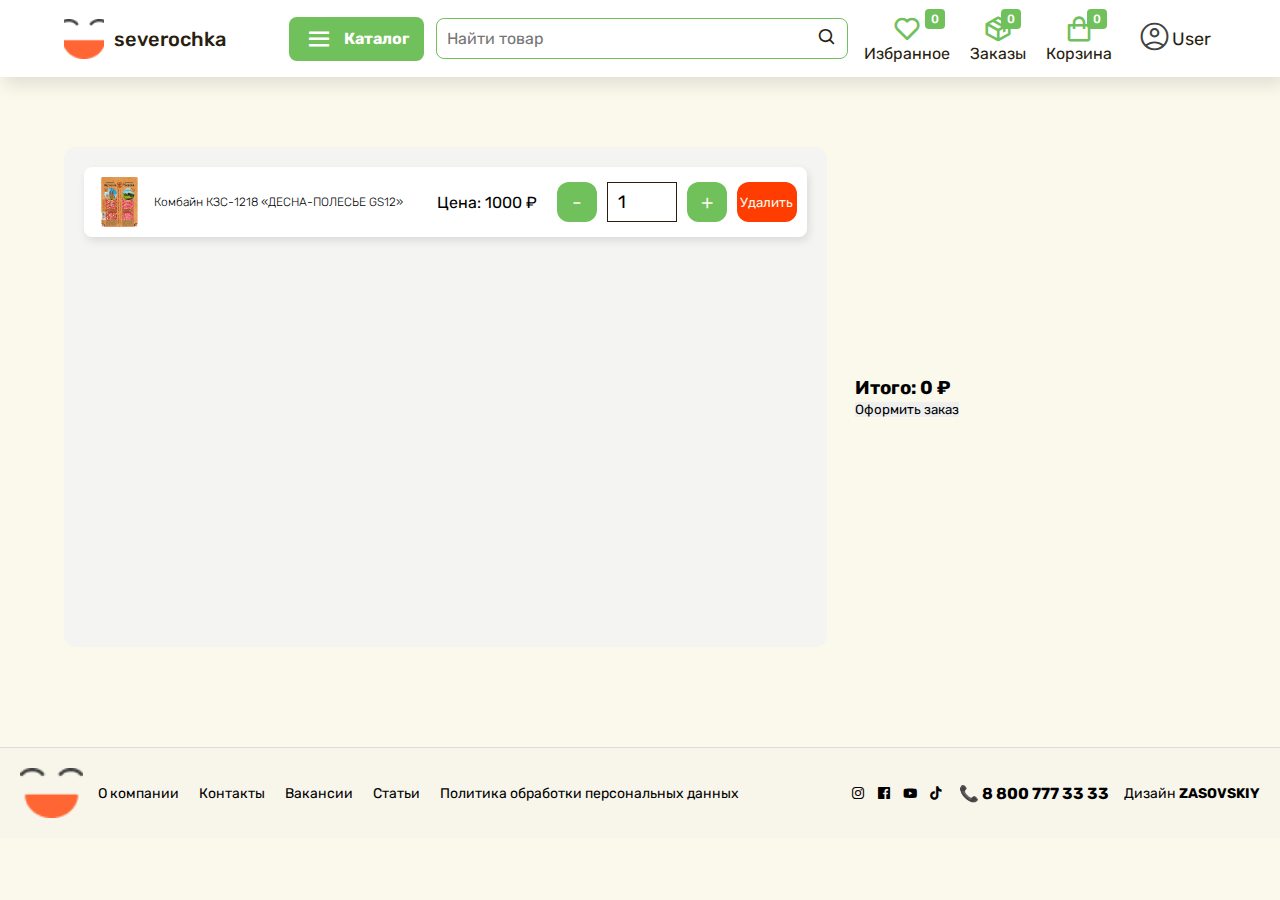
==== cart.html @ 6191b41f "started Make a purchase" ====
<!-- (Savat sahifasi) -->

<!DOCTYPE html>
<html lang="en">

<head>
    <meta charset="UTF-8">
    <meta name="viewport" content="width=device-width, initial-scale=1.0">
    <title>Document</title>
    <script src="src/js/cart.js" defer></script>

    <link rel="stylesheet" href="./src/styles/category.css">

    <link rel="stylesheet" href="./src/styles/responsive.css">

    <link rel="stylesheet" href="./src/styles/main.css">

    <link rel="stylesheet" href="./src/styles/footer.css">

    <link rel="stylesheet" href="./src/styles/cart.css">


    <!-- box icon link -->
    <link href='https://unpkg.com/boxicons@2.1.4/css/boxicons.min.css' rel='stylesheet'>

    <!-- google icon link -->
    <link href="https://fonts.googleapis.com/css2?family=Material+Symbols+Outlined" rel="stylesheet" />

    <!-- data aos -->
    <script src="https://unpkg.com/aos@2.3.1/dist/aos.js"></script>

</head>

<body>


    <header>
        <div class="head-max-container">
            <div class="logo">
                <a href="index.html">
                    <img src="./public/img/logo pnj/Group.png" alt="">
                    <h1>
                        severochka
                    </h1>
                </a>
            </div>
            <div class="head-btn">
                <a href="Catalog.html">
                    <button class="head-btn__catalog">
                        <i class='bx bx-menu'></i>
                        <h1>Каталог</h1>
                    </button>
                </a>
                <div class="search">
                    <input type="search" placeholder="Найти товар" id="search" name="search">
                    <button id="search-btn" type="submit"><i class='bx bx-search'></i></button>
                </div>
            </div>
            <div class="account-user">
                <div class="sort-content">
                    <a href="#">
                        <i class='bx bx-heart'></i>
                        <p>Избранное</p>
                        <span id="sort-count" class="sort-count cart-html-for-js">0</span>
                    </a>
                </div>
                <div class="product-content">
                    <a href="">
                        <i class='bx bx-package'></i>
                        <p>Заказы</p>
                        <span class="product-count">0</span>
                    </a>
                </div>
                <div class="basket-content">
                    <a href="">
                        <i class="bx bx-shopping-bag"></i>
                        <p>Корзина</p>
                        <span class="basket-count" id="basket-count">0</span>
                    </a>
                </div>
                <a class="user-profile" href="">
                    <div class="user-img" id="User-img">
                        <img src="" alt="">
                        <span class="material-symbols-outlined">
                            account_circle
                        </span>
                    </div>
                    <div class="user-name">
                        <h1 id="User-name">User</h1>
                    </div>
                </a>
            </div>
        </div>
    </header>


    <main>
        <section class="cart-section">
            <div class="cart-container">
                <div class="cart-items">
                    <!-- Example of a cart item -->
                    <div class="cart-item">
                        <img src="public/img/product.img/image (2).png" alt="Product Image">
                        <div class="cart-item-details">
                            <h3>Комбайн КЗС-1218 «ДЕСНА-ПОЛЕСЬЕ GS12»</h3>
                            <div class="cart-item-detalis-controller">
                                <p>Цена: <span class="item-price">1000 ₽</span></p>
                                <div class="quantity-control">
                            </div>
                                <button class="decrease-quantity">-</button>
                                <input type="number" value="1" min="1" class="item-quantity">
                                <button class="increase-quantity">+</button>
                            </div>
                        </div>
                        <button class="remove-item">Удалить</button>

                    </div>

                    <!-- Add more cart items dynamically -->
                </div>
                <div class="summuray-dash">
                    <div class="cart-summary">
                        <h3>Итого: <span id="total-price">0 ₽</span></h3>
                        <button class="checkout-btn">Оформить заказ</button>
                    </div>
                </div>
            </div>
        </section>
    </main>

    <footer class="footer">
        <div class="footer-left">
            <img src="public/img/logo pnj/Group.png" alt="Северяночка">
            <div class="footer-links">
                <a href="#">О компании</a>
                <a href="#">Контакты</a>
                <a href="#">Вакансии</a>
                <a href="#">Статьи</a>
                <a href="#">Политика обработки персональных данных</a>
            </div>
        </div>
        <div class="footer-right">
            <div class="social-icons">
                <i class='bx bxl-instagram'></i>
                <i class='bx bxl-facebook-square'></i>
                <i class='bx bxl-youtube'></i>
                <i class='bx bxl-tiktok'></i>
            </div>
            <div class="footer-contact">📞 8 800 777 33 33</div>
            <div class="footer-design">Дизайн <strong>ZASOVSKIY</strong></div>
        </div>
    </footer>




    <!-- data aos script -->
    <script>
        AOS.init();
    </script>

</body>

</html>
---- src/styles/category.css ----
/*
 (Standart CSS reset uchun)
 */

/* 1. google fonst */
@import url('https://fonts.googleapis.com/css2?family=Montserrat+Alternates:ital,wght@0,100;0,200;0,300;0,400;0,500;0,600;0,700;0,800;0,900;1,100;1,200;1,300;1,400;1,500;1,600;1,700;1,800;1,900&family=Montserrat:ital,wght@0,100..900;1,100..900&family=Roboto:ital,wght@0,100..900;1,100..900&family=Rubik:ital,wght@0,300..900;1,300..900&display=swap');


/* 2. root */




.item {
    position: relative;
    overflow: hidden;
    height: 150px;
    cursor: pointer;
    transition: 0.3s;
}

.grid {
    width: 90%;
    margin: 0px auto;
    display: grid;
    grid-template-columns: repeat(3, 1fr);
    grid-row-gap: 0px;
    max-width: 1200px;
    gap: 10px;
}

.item{
    border-radius: var(--border-radius-7);
}

.item1 {
    grid-column: span 2 / span 2;
}

.item2 {
    grid-column: span 2 / span 2;
    grid-column-start: 2;
    grid-row-start: 2;
}

.item3 {
    grid-column: span 2 / span 2;
    grid-column-start: 1;
    grid-row-start: 3;
}

.item4 {
    grid-column: span 2 / span 2;
    grid-column-start: 2;
    grid-row-start: 4;
}

.item5 {
    grid-column: span 2 / span 2;
    grid-column-start: 1;
    grid-row-start: 5;
}

.item6 {
    grid-column-start: 3;
    grid-row-start: 1;
}

.item7 {
    grid-column-start: 1;
    grid-row-start: 2;
}

.item8 {
    grid-column-start: 3;
    grid-row-start: 3;
}

.item9 {
    grid-column-start: 1;
    grid-row-start: 4;
}

.item10 {
    grid-column-start: 3;
    grid-row-start: 5;
}


.item img {
    width: 100%;
    display: block;
}

.label {
    position: absolute;
    bottom: 0;
    left: 0;
    width: 100%;
    color: white;
    text-align: center;
    padding: 10px;
    font-size: 16px;
    font-weight: bold;
    background: linear-gradient(0deg, var(--success) 0%, rgba(255, 255, 255, 0.212) 100%);
    transition: 0.3s ease;
}

.item:hover {
    transform: scale(1.02);
    box-shadow: var(--box-shadow-2);
}


.open-hide{
    width: 90%;
    margin: auto;
    max-width: 1200px;
    height: 100px;
    display: flex;
    align-items: center;
    justify-content: start;
}

.open-hide-btn{
    width: 100px;
    height: 40px;
    background-color: var(--secondary);
    border-radius: var(--border-radius-7);
    color: var(--background);
    border: 2px solid var(--secondary);
    transition: 0.3s ease;
}

.open-hide-btn:hover{
    border: 2px solid var(--warning);
    color: var(--background);
    background-color: var(--primary);
    cursor: pointer;
}

.Hide-catet {
    width: 100%;
    display: flex;
    align-items: center;
    justify-content: center;
    position: absolute;
    z-index: 34;
    top: 175px;
    background-color: var(--background);
    transition: 0.5s ease;
    opacity: 0;
}

.categories {
    display: flex;
    justify-content: space-between;
    padding: 20px;
    width: 90%;
    max-width: 1200px;
    margin: 0 auto;
    flex-wrap: wrap;
}

.category-column {
    flex: 1;
    min-width: 200px;
    margin: 10px;
}

.category-column a {
    display: block;
    text-decoration: none;
    color: black;
    font-size: 16px;
    margin-bottom: 8px;
    transition: 0.3s ease;
}

.category-column a:hover {
    color: var(--primary);
    font-weight: bold;
    text-decoration: underline;
}

.highlight {
    color: red;
    font-weight: bold;
}
---- src/styles/responsive.css ----
@media(max-width: 1200px) {}

@media(max-width: 1100px) {}

@media(max-width: 992px) {
    .logo {
        flex: 0;
    }

    .logo h1 {
        display: none;
    }

    .head-btn .head-btn__catalog h1 {
        display: none;
    }


    .head-max-containe {
        gap: var(--gap-20-px);
    }

    .sort-content p,
    .product-content p,
    .basket-content p {
        font-size: var(--font-size-12-px);
    }

    .catalog-content {
        grid-template-columns: repeat(auto-fit, minmax(220px, 4fr));
    }

    .Special-offers-r-content h1 {
        font-size: var(--font-size-20-px);
        font-weight: var(--font-weight-500);
        color: var(--primary-text);
    }

    .Special-offers-l-btn,
    .Special-offers-r-btn {
        width: 150px;
        height: 40px;
        font-size: var(--font-size-14-px);
    }

}

@media(max-width: 768px) {
    .home .home-max-container {
        gap: 0px;
    }

    .catalog-content {
        grid-template-columns: repeat(auto-fit, minmax(200px, 4fr));
    }

    .catalog-title {
        height: 75px;
    }

    .user-profile {
        display: none;
    }

    .account-user {
        justify-content: end;
        flex: 0.6;
    }

    .Special-offers {
        flex-direction: column;
    }

    .footer {
        flex-direction: column;
        align-items: center;
        text-align: center;
    }
    .footer-left {
        flex-direction: column;
        align-items: center;
        margin-bottom: 15px;
    }
    .footer-left img {
        margin-bottom: 10px;
    }
    .footer-links {
        align-items: center;
    }
    .footer-right {
        flex-direction: column;
        align-items: center;
        gap: 10px;
    }
}

@media(max-width: 689px) {
    .articles {
        flex-direction: column;
    }

    .article-card {
        width: 100%;
    }

    .grid{
        display: flex;
        flex-wrap: wrap;
    }
      
}

@media(max-width: 576px) {
    .head-btn .head-btn__catalog {
        display: none;
    }

    .account-user {
        display: none;
    }

    .head-btn {
        flex: 1;
    }

    .home .home-max-container {
        flex-direction: column;
    }

    .catalog-content {
        grid-template-columns: repeat(auto-fit, minmax(180px, 4fr));
    }

    .map-html-content h1 {
        font-size: var(--font-size-30-px);
    }
    .Hide-catet{
        top: -800px;
        background-color: red;
    }
}

@media(max-width: 480px) {
    .home .home-max-container .home-img {
        display: none;
    }

    .home .home-max-container .home-content-left h1 {
        font-size: var(--font-size-30-px);
        text-align: center;
    }

    .product {
        height: 280px;
    }

    .With-map h1,
    .Regular h1 {
        font-size: var(--font-size-16-px);
        font-weight: var(--font-weight-500);
        color: var(--background-text);
    }


    .With-map p,
    .Regular p {
        font-size: var(--font-size-12-px);
        font-weight: var(--font-weight-300);
        color: var(--background-text);
    }

    .product .product-main .product-name p {
        font-size: var(--font-size-14-px);
    }

    .product .product-main .product-rating span {
        font-size: var(--font-size-12-px);
    }

    .product .product-main .add-product-basket__btn {
        font-size: var(--font-size-12-px);
        height: 30px;
    }

    .catalog-content {
        grid-template-columns: repeat(auto-fit, minmax(170px, 4fr));
    }

}

@media(max-width: 400px) {
    .catalog-content {
        grid-template-columns: repeat(auto-fit, minmax(150px, 4fr));
        gap: var(--gap-10-px);
    }
}

@media(max-width: 360px) {
    .product {
        height: 350px;
    }
}
---- src/styles/main.css ----
/*
(Barcha SCSS kodlar shu yerda birlashtiriladi) 
*/

/* 1. google fonst */
@import url('https://fonts.googleapis.com/css2?family=Montserrat+Alternates:ital,wght@0,100;0,200;0,300;0,400;0,500;0,600;0,700;0,800;0,900;1,100;1,200;1,300;1,400;1,500;1,600;1,700;1,800;1,900&family=Montserrat:ital,wght@0,100..900;1,100..900&family=Roboto:ital,wght@0,100..900;1,100..900&family=Rubik:ital,wght@0,300..900;1,300..900&display=swap');


/* 2. root */

:root {

    /* Main color */
    --background: #F4F4F2;
    --background-text: #291E0F;
    --surface: #FFFFFF;
    --surface-text: #414141;
    --primary: #FF6633;
    --primary-text: #FFFFFF;
    --secondary: #70C05B;
    --secondary-text: #FFFFFF;
    --background-color-2: #FBF8EC;

    /* GRAYSCALE */
    --lightest: #F3F2F1;
    --light: #BFBFBF;
    --hard: #8F8F8F;
    --hardest: #606060;


    /* PALLETE */
    --success: #008C49;
    --info: #1CB9FC;
    --warning: #FCA21C;
    --error: #FF3D00;

    /* font-famely */
    --Rubik-font: 'Rubik', sans-serif;
    --Montserrat-font: 'Montserrat', sans-serif;
    --Apple-font: 'Apple', sans-serif;



    /* font-weight */
    --font-weight-100: 100;
    --font-weight-200: 200;
    --font-weight-300: 300;
    --font-weight-400: 400;
    --font-weight-500: 500;
    --font-weight-600: 600;
    --font-weight-700: 700;
    --font-weight-800: 800;


    /* inle-height */
    --line-height-1: 1.2;
    --line-height-2: 1.4;
    --line-height-3: 1.6;
    --line-height-4: 1.8;
    --line-height-5: 2.0;
    --line-height-6: 2.2;
    --line-height-7: 2.4;
    --line-height-8: 2.6;


    /* border */
    --border-radius-1: 0px;
    --border-radius-2: 2px;
    --border-radius-3: 4px;
    --border-radius-4: 6px;
    --border-radius-5: 8px;
    --border-radius-6: 10px;
    --border-radius-7: 12px;
    --border-radius-interest-1: 50%;
    --border-radius-interest-2: 100%;

    /* box-shadows */
    --box-shadow-1: 1px 2px 4px 0px #0000001A;
    --box-shadow-2: 2px 4px 8px 0px #0000001A;
    --box-shadow-3: 4px 8px 16px 0px #0000001A;
    --box-shadow-4: 8px 16px 32px 0px #0000001A;
    --box-shadow-5: 16px 32px 64px 0px #0000001A;

    --box-shadow-2-1: 1px 2px 4px 0px #FF663333;
    --box-shadow-2-2: 2px 4px 8px 0px #FF663333;
    --box-shadow-2-3: 4px 8px 16px 0px #FF663333;
    --box-shadow-2-4: 8px 16px 32px 0px #FF663333;
    --box-shadow-2-5: 16px 32px 64px 0px #FF663333;


    /* font-size */
    --font-size-12-px: 12px;
    --font-size-14-px: 14px;
    --font-size-16-px: 16px;
    --font-size-18-px: 18px;
    --font-size-20-px: 20px;
    --font-size-22-px: 22px;
    --font-size-24-px: 24px;
    --font-size-26-px: 26px;
    --font-size-28-px: 28px;
    --font-size-30-px: 30px;
    --font-size-32-px: 32px;
    --font-size-34-px: 34px;
    --font-size-36-px: 36px;
    --font-size-38-px: 38px;
    --font-size-40-px: 40px;
    --font-size-42-px: 42px;
    --font-size-44-px: 44px;
    --font-size-46-px: 46px;
    --font-size-48-px: 48px;
    --font-size-50-px: 50px;
    --font-size-52-px: 52px;
    --font-size-64-px: 64px;


    /* gap */
    --gap-2-px: 2px;
    --gap-4-px: 4px;
    --gap-6-px: 6px;
    --gap-8-px: 8px;
    --gap-10-px: 10px;
    --gap-12-px: 12px;
    --gap-14-px: 14px;
    --gap-16-px: 16px;
    --gap-18-px: 18px;
    --gap-20-px: 20px;
    --gap-22-px: 22px;
    --gap-24-px: 24px;
    --gap-26-px: 26px;
    --gap-28-px: 28px;
    --gap-30-px: 30px;
}


/* 3. Global styles */

* {
    box-sizing: border-box;
    margin: 0;
    padding: 0;
    border: none;
    text-decoration: none;
    font-family: var(--Rubik-font);
}

/* body */

body {
    background-color: var(--background-color-2);
}

/* header */

header {
    width: 100%;
    height: 77px;
    display: flex;
    align-items: center;
    justify-content: center;
    padding: 5px 0;
    transition: 0.3s ease-in-out;
    box-shadow: var(--box-shadow-2);
    position: sticky;
    background-color: var(--surface);
    top: 0;
    z-index: 1000;
}

header:hover {
    box-shadow: var(--box-shadow-3);
}


.head-max-container {
    width: 90%;
    max-width: 1200px;
    height: 100%;
    display: flex;
    align-items: center;
    justify-content: space-between;
    gap: var(--gap-16-px);
}

.logo{
    flex: 0.3;
}

.logo a {
    display: flex;
    align-items: center;
    gap: 10px;
    flex: 1;
}


.logo a img {
    width: 40px;
    height: 40px;
    border: 50%;
    object-fit: cover;
}

.logo a h1 {
    font-size: var(--font-size-20-px);
    font-weight: var(--font-weight-500);
    color: var(--background-text);
    font-family: var(--Rubik-font);
}

.head-btn {
    display: flex;
    align-items: center;
    flex: 0.8;
    gap: var(--gap-12-px);
}

.head-btn .head-btn__catalog {
    padding: 7px 15px;
    border-radius: var(--border-radius-5);
    background-color: var(--secondary);
    color: var(--primary-text);
    font-size: var(--font-size-16-px);
    font-weight: var(--font-weight-500);
    cursor: pointer;
    transition: all 0.3s ease-in-out;
    display: flex;
    align-items: center;
    justify-content: center;
    gap: var(--gap-10-px);
}

.head-btn .head-btn__catalog h1 {
    font-size: var(--font-size-19-px);
}


.head-btn .head-btn__catalog .bx {
    font-size: var(--font-size-30-px);
}

.head-btn .head-btn__catalog:hover {
    background-color: var(--primary);
    color: var(--secondary-text);
}

.search {
    display: flex;
    align-items: center;
    justify-content: center;
    gap: var(--gap-10-px);
    flex: 1;
    border: 1px solid var(--secondary);
    padding: 8px 10px;
    border-radius: var(--border-radius-5);
}

.search input {
    width: 100%;
    height: 100%;
    border: none;
    outline: none;
    font-size: var(--font-size-16-px);
    font-weight: var(--font-weight-400);
    color: var(--background-text);
    background-color: transparent;
}

.search button {
    border-radius: var(--border-radius-5);
    color: var(--primary-text);
    font-size: var(--font-size-16-px);
    font-weight: var(--font-weight-500);
    cursor: pointer;
    transition: all 0.3s ease-in-out;
    background: none;
}

.search button .bx {
    color: var(--background-text);
    font-size: var(--font-size-20-px);
}

.account-user {
    display: flex;
    align-items: center;
    gap: var(--gap-20-px);
    flex: 0.5;
}

.sort-content a,
.product-content a,
.basket-content a {
    display: flex;
    align-items: center;
    justify-content: center;
    flex-direction: column;
    flex: 1;
    position: relative;
    cursor: pointer;
    color: var(--background-text);
}

.sort-content .sort-count,
.product-content .product-count,
.basket-content .basket-count {
    position: absolute;
    top: -5px;
    right: 5px;
    width: 20px;
    height: 20px;
    background-color: var(--secondary);
    color: var(--primary-text);
    font-size: var(--font-size-12-px);
    font-weight: var(--font-weight-500);
    border-radius: var(--border-radius-3);
    display: flex;
    align-items: center;
    justify-content: center;
    cursor: pointer;
}


.sort-content .bx,
.product-content .bx,
.basket-content .bx {
    font-size: var(--font-size-30-px);
    color: var(--secondary);
    transition: all 0.3s ease-in-out;
}

.sort-content:hover .bx,
.product-content:hover .bx,
.basket-content:hover .bx {
    color: var(--warning);
}

.user-profile {
    display: flex;
    align-items: center;
    gap: var(--gap-15-px);
    flex: 1;
    justify-content: flex-end;
    position: relative;
    padding: 2px 5px;
    border-radius: var(--border-radius-5);
    cursor: pointer;
    color: var(--background-text);
}

.user-profile img {
    width: 40px;
    height: 40px;
    border-radius: var(--border-radius-5);
    object-fit: cover;
    border-radius: var(--border-radius-5);
    display: none;
}


.user-profile .user-img span {
    font-size: 35px;
    color: var(--surface-text);
    font-weight: var(--font-weight-300);
}

.user-profile .user-name h1 {
    font-size: var(--font-size-18-px);
    font-weight: var(--font-weight-400);
}



/* home */


.home {
    width: 100%;
    padding: 20px 0;
    display: flex;
    align-items: center;
    justify-content: center;
    background: url(https://media.istockphoto.com/id/1255189722/vector/falling-golden-confetti.jpg?s=612x612&w=0&k=20&c=autv6HZvQYfDtXptkM5GZyZ0ozBSg5Nndlx1cmQdtEs=);
}

.home .home-max-container {
    width: 90%;
    max-width: 1200px;
    display: flex;
    align-items: center;
    justify-content: center;
    gap: var(--gap-20-px);
}

.home .home-max-container .home-content-left h1 {
    color: var(--background-text);
}



/* catalog */

.catalog {
    width: 100%;
    padding: 20px 0;
    display: flex;
    align-items: center;
    justify-content: center;
}

.catalog .catalog-max-container {
    width: 90%;
    max-width: 1200px;
    display: flex;
    align-items: center;
    justify-content: center;
    flex-direction: column;
    gap: var(--gap-20-px);
}

.catalog-title {
    width: 100%;
    height: 100px;
    display: flex;
    display: flex;
    align-items: center;
    justify-content: space-between;
}

.catalog-title h1 {
    font-size: var(--font-size-30-px);
    font-weight: var(--font-weight-500);
    color: var(--surface-text);
}

.catalog-title a {
    display: flex;
    align-items: center;
    justify-content: center;
    gap: var(--gap-10-px);
    font-weight: var(--font-weight-300);
    color: var(--surface-text);
    cursor: pointer;
}



/* product grid */

.catalog-content {
    width: 100%;
    height: auto;
    padding: 10px 0;
    display: flex;
    display: grid;
    grid-template-columns: repeat(auto-fit, minmax(270px, 4fr));
    flex-wrap: wrap;
    gap: var(--gap-20-px);
}

.catalog-content::-webkit-scrollbar {
    display: none;
}

.product {
    width: 100%;
    max-width: 320px;
    height: 350px;
    background-color: var(--secondary-text);
    display: flex;
    align-items: center;
    justify-content: center;
    flex-direction: column;
    border-radius: var(--border-radius-7);
    box-shadow: var(--box-shadow-2);
    transition: 0.3s ease-in-out;
}

.product:hover {
    box-shadow: var(--box-shadow-2-3);
    transform: translateY(-5px);
}

.product .product-head {
    width: 100%;
    height: 150px;
    position: relative;
    display: flex;
    align-items: center;
    justify-content: center;
}

.product .product-head .product-img {
    width: 100%;
    height: 100%;
    display: flex;
    align-items: center;
    justify-content: center;
}

.product .product-head img {
    width: 90%;
    height: 90%;
    border-radius: var(--border-radius-7);
    object-fit: cover;
    transition: 0.3s ease-in-out;

}

.product:hover .product-head img {
    transform: scale(1.1);
}

.product .product-head span {
    position: absolute;
    top: 10px;
    right: 10px;
    width: 40px;
    height: 25px;
    display: flex;
    align-items: center;
    justify-content: center;
    font-size: var(--font-size-20-px);
    background-color: var(--light);
    border-radius: var(--border-radius-5);
    transition: 0.3s ease-in-out;
}

.product .product-head span:hover {
    background-color: var(--secondary);
    color: var(--primary-text);
    cursor: pointer;
}

.product .product-head .discount {
    position: absolute;
    bottom: 10px;
    left: 10px;
    width: 40px;
    height: 20px;
    background-color: var(--primary);
    border-radius: var(--border-radius-5);
    display: flex;
    justify-content: center;
    align-items: center;
}

.product .product-head .discount h1 {
    font-size: var(--font-size-12-px);
    font-weight: var(--font-weight-400);
    color: var(--primary-text);
}

.product .product-main {
    width: 100%;
    flex: 1;
    padding: 8px;
    display: flex;
    flex-direction: column;
    align-items: center;
    justify-content: space-between;
}

.product .product-main .product-price {
    width: 100%;
    height: 40px;
    display: flex;
    align-items: center;
    justify-content: space-between;
    gap: var(--gap-10-px);
}

.With-map-in h1,
.Regular h1 {
    font-size: var(--font-size-19-px);
    font-weight: var(--font-weight-500);
    color: var(--background-text);
}

.With-map-in{
    display: flex;
    gap: var(--gap-10-px);
}

.Regular h1 {
    color: var(--surface-text);
}

.With-map p,
.Regular p {
    font-size: var(--font-size-16-px);
    font-weight: var(--font-weight-300);
    color: var(--background-text);
}

.product .product-main .product-name {
    width: 100%;
    height: 50px;
    display: flex;
    align-items: center;
    font-size: var(--font-size-20-px);
    font-weight: var(--font-weight-500);
    color: var(--background-text);
}

.product .product-main .product-name p {
    font-size: var(--font-size-16-px);
    font-weight: var(--font-weight-300);
    color: var(--background-text);
    text-align: start;
}

.product .product-main .product-rating {
    width: 100%;
    height: 30px;
    display: flex;
    justify-content: space-between;
    flex-direction: column;
    gap: var(--gap-10-px);
}

.product .product-main .product-rating span {
    font-size: var(--font-size-15-px);
}

/* .product .product-main .product-rating p{
    font-size: var(--font-size-14-px);
    font-weight: var(--font-weight-300);
    color: var(--background-text);
} */


.product .product-main .add-product-basket__btn {
    width: 100%;
    height: 40px;
    display: flex;
    align-items: center;
    justify-content: center;
    gap: var(--gap-10-px);
    font-size: var(--font-size-20-px);
    font-weight: var(--font-weight-300);
    border: 2px solid var(--secondary);
    border-radius: var(--border-radius-5);
    color: var(--secondary);
    cursor: pointer;
    transition: all 0.3s ease-in-out;
}

.product .product-main .add-product-basket__btn:hover {
    background-color: var(--primary);
    color: var(--secondary-text);
    border: var(--primary);
    transform: translateY(-5px);
}



/* Специальные предложения */

.Special-offers {
    width: 90%;
    max-width: 1200px;
    height: auto;
    display: flex;
    justify-content: space-between;
    gap: var(--gap-20-px);
    margin: 100px auto;
}


.Special-offers-l,
.Special-offers-r {
    flex: 1;
    height: 300px;
    border-radius: var(--border-radius-7);
    background-color: var(--secondary-text);
    display: flex;
    align-items: center;
    justify-content: space-between;
    padding: 20px;
    color: var(--background-color-2);
    gap: var(--gap-20-px);
    box-shadow: var(--box-shadow-3);
}

.Special-offers-l {
    background-color: var(--primary);
}

.Special-offers-r {
    background-color: var(--secondary);
}

.Special-offers-r-content {
    display: flex;
    flex-direction: column;
    gap: var(--gap-10-px);
}

.Special-offers-r-content h1 {
    font-size: var(--font-size-30-px);
    font-weight: var(--font-weight-500);
    color: var(--primary-text);
}

.Special-offers-l-img img {
    width: 100%;
    border-radius: var(--border-radius-7);
    height: 150px;
    object-fit: cover;
    transform: rotate(20deg);
}

.Special-offers-l-btn,
.Special-offers-r-btn {
    width: 200px;
    height: 40px;
    display: flex;
    align-items: center;
    justify-content: center;
    gap: var(--gap-10-px);
    font-size: var(--font-size-20-px);
    font-weight: var(--font-weight-300);
    border-radius: var(--border-radius-5);
    color: var(--primary-text);
    cursor: pointer;
    transition: all 0.3s ease-in-out;
    background-color: var(--success);
    border: 2px solid var(--success);
}

.Special-offers-r-btn {
    background-color: var(--primary);
    border: 2px solid var(--primary);
}


.Special-offers-l-btn:hover,
.Special-offers-r-btn:hover {
    transform: translateY(-2px);
    background-color: var(--primary-text);
    color: var(--background-text);
}

.map-html {
    width: 90%;
    height: auto;
    max-width: 1200px;
    border-radius: var(--border-radius-7);
    object-fit: cover;
    margin: 100px auto;
    display: flex;
    align-items: center;
    justify-content: center;
    gap: var(--gap-20-px);
}

.map-html-content {
    display: flex;
    flex-direction: column;
    width: 100%;
    gap: var(--gap-10-px);
}

.map-html-content h1 {
    font-size: var(--font-size-50-px);
    font-weight: var(--font-weight-500);
    color: var(--background-text);
}

.map-html-img {
    border: 2px solid var(--surface-text)
}


.container {
    width: 90%;
    max-width: 1200px;
    margin: auto;
}

h2 {
    font-size: 24px;
    margin-bottom: 20px;
}

.articles {
    display: flex;
    justify-content: space-between;
    gap: 20px;
    flex-wrap: wrap;
}

.article-card {
    background: white;
    border-radius: 10px;
    overflow: hidden;
    box-shadow: 0 4px 8px rgba(0, 0, 0, 0.1);
    min-width: 300px;
    flex: 1;
}

.article-card img {
    width: 100%;
    height: 180px;
    object-fit: cover;
}

.article-content {
    padding: 15px;
}

.article-date {
    font-size: 12px;
    color: gray;
    margin-bottom: 5px;
}

.article-title {
    font-size: 18px;
    font-weight: bold;
    margin-bottom: 10px;
}

.article-text {
    font-size: 14px;
    color: #333;
    margin-bottom: 15px;
}

.btn {
    display: inline-block;
    background: #a8e6a2;
    padding: 10px 15px;
    text-decoration: none;
    border-radius: 5px;
    font-weight: bold;
    color: black;
    text-align: center;
}
---- src/styles/footer.css ----
.footer {
    margin-top: 100px;
    background-color: #f8f6eb;
    padding: 20px;
    display: flex;
    justify-content: space-between;
    align-items: center;
    flex-wrap: wrap;
    border-top: 1px solid #ddd;
}
.footer-left {
    display: flex;
    align-items: center;
    flex-wrap: wrap;
}
.footer-left img {
    height: 50px;
    margin-right: 15px;
}
.footer-links {
    display: flex;
    gap: var(--gap-20-px);
}
.footer-links a {
    text-decoration: none;
    color: black;
    font-size: 14px;
    transition: 0.3s ease;
}

.footer-links a:hover{
    color: var(--warning);
}

.footer-right {
    display: flex;
    align-items: center;
    gap: 15px;
    flex-wrap: wrap;
}
.social-icons {
    display: flex;
    gap: 10px;
}
.social-icons img {
    width: 24px;
    height: 24px;
}
.footer-contact {
    font-size: 16px;
    font-weight: bold;
}
.footer-design {
    font-size: 14px;
}
---- src/styles/cart.css ----
:root {

    /* Main color */
    --background: #F4F4F2;
    --background-text: #291E0F;
    --surface: #FFFFFF;
    --surface-text: #414141;
    --primary: #FF6633;
    --primary-text: #FFFFFF;
    --secondary: #70C05B;
    --secondary-text: #FFFFFF;
    --background-color-2: #FBF8EC;

    /* GRAYSCALE */
    --lightest: #F3F2F1;
    --light: #BFBFBF;
    --hard: #8F8F8F;
    --hardest: #606060;


    /* PALLETE */
    --success: #008C49;
    --info: #1CB9FC;
    --warning: #FCA21C;
    --error: #FF3D00;

    /* font-famely */
    --Rubik-font: 'Rubik', sans-serif;
    --Montserrat-font: 'Montserrat', sans-serif;
    --Apple-font: 'Apple', sans-serif;



    /* font-weight */
    --font-weight-100: 100;
    --font-weight-200: 200;
    --font-weight-300: 300;
    --font-weight-400: 400;
    --font-weight-500: 500;
    --font-weight-600: 600;
    --font-weight-700: 700;
    --font-weight-800: 800;


    /* inle-height */
    --line-height-1: 1.2;
    --line-height-2: 1.4;
    --line-height-3: 1.6;
    --line-height-4: 1.8;
    --line-height-5: 2.0;
    --line-height-6: 2.2;
    --line-height-7: 2.4;
    --line-height-8: 2.6;


    /* border */
    --border-radius-1: 0px;
    --border-radius-2: 2px;
    --border-radius-3: 4px;
    --border-radius-4: 6px;
    --border-radius-5: 8px;
    --border-radius-6: 10px;
    --border-radius-7: 12px;
    --border-radius-interest-1: 50%;
    --border-radius-interest-2: 100%;

    /* box-shadows */
    --box-shadow-1: 1px 2px 4px 0px #0000001A;
    --box-shadow-2: 2px 4px 8px 0px #0000001A;
    --box-shadow-3: 4px 8px 16px 0px #0000001A;
    --box-shadow-4: 8px 16px 32px 0px #0000001A;
    --box-shadow-5: 16px 32px 64px 0px #0000001A;

    --box-shadow-2-1: 1px 2px 4px 0px #FF663333;
    --box-shadow-2-2: 2px 4px 8px 0px #FF663333;
    --box-shadow-2-3: 4px 8px 16px 0px #FF663333;
    --box-shadow-2-4: 8px 16px 32px 0px #FF663333;
    --box-shadow-2-5: 16px 32px 64px 0px #FF663333;


    /* font-size */
    --font-size-12-px: 12px;
    --font-size-14-px: 14px;
    --font-size-16-px: 16px;
    --font-size-18-px: 18px;
    --font-size-20-px: 20px;
    --font-size-22-px: 22px;
    --font-size-24-px: 24px;
    --font-size-26-px: 26px;
    --font-size-28-px: 28px;
    --font-size-30-px: 30px;
    --font-size-32-px: 32px;
    --font-size-34-px: 34px;
    --font-size-36-px: 36px;
    --font-size-38-px: 38px;
    --font-size-40-px: 40px;
    --font-size-42-px: 42px;
    --font-size-44-px: 44px;
    --font-size-46-px: 46px;
    --font-size-48-px: 48px;
    --font-size-50-px: 50px;
    --font-size-52-px: 52px;
    --font-size-64-px: 64px;


    /* gap */
    --gap-2-px: 2px;
    --gap-4-px: 4px;
    --gap-6-px: 6px;
    --gap-8-px: 8px;
    --gap-10-px: 10px;
    --gap-12-px: 12px;
    --gap-14-px: 14px;
    --gap-16-px: 16px;
    --gap-18-px: 18px;
    --gap-20-px: 20px;
    --gap-22-px: 22px;
    --gap-24-px: 24px;
    --gap-26-px: 26px;
    --gap-28-px: 28px;
    --gap-30-px: 30px;
}


.cart-section{
    width: 100%;
    height: 500px;
    display: flex;
    align-items: center;
    justify-content: center;
    margin-top: 70px;
}


.cart-container{
    width: 90%;
    height: 100%;
    max-width: 1200px; 
    display: flex;
    align-items: center;
    justify-content: space-between;
    gap: var(--gap-28-px);
}


.cart-items{
    flex: 1;
    height: 100%;
    overflow: auto;
    padding: 20px;
    gap: var(--gap-20-px);
    display: flex;
    flex-direction: column;
    background-color: var(--background);
    border-radius: var(--border-radius-7);
}

.cart-item{
    background-color: white;
    border-radius: var(--border-radius-5);
    display: flex;
    align-items: center;
    justify-content: space-between;
    padding: 10px;
    height: 70px;
    gap: var(--gap-10-px);
}

.summuray-dash{
    flex: 0.5;
}

.cart-item{
    display: flex;
    box-shadow: var(--box-shadow-2);
}

.cart-item img{
    width: 50px;
    height: 50px;
    object-fit: cover;
    cursor: pointer;
}

.cart-item-details{
    display: flex;
    align-items: center;
    justify-content: space-between;
    flex: 1;
}

.cart-item-detalis-controller{
    display: flex;
    align-items: center;
    gap: var(--gap-10-px);
}

.item-quantity{
    width: 70px;
    height: 40px;
    font-size: var(--font-size-18-px);
    border: 1px solid var(--background-text);
    padding: 10px;
}

.cart-item-details h3{
    font-size: var(--font-size-12-px);
    font-weight: var(--font-weight-300);
}

.decrease-quantity, .increase-quantity{
    width: 40px;
    height: 40px;
    border-radius: var(--border-radius-7);
    background-color: var(--secondary);
    color: var(--background-color-2);
    font-size: var(--font-size-20-px);
    cursor: pointer;
}

.remove-item{
    width: 60px;
    height: 40px;
    border-radius: var(--border-radius-7);
    background-color: var(--error);
    padding: 0, 5px;
    color: var(--background-color-2);
    cursor: pointer;
}
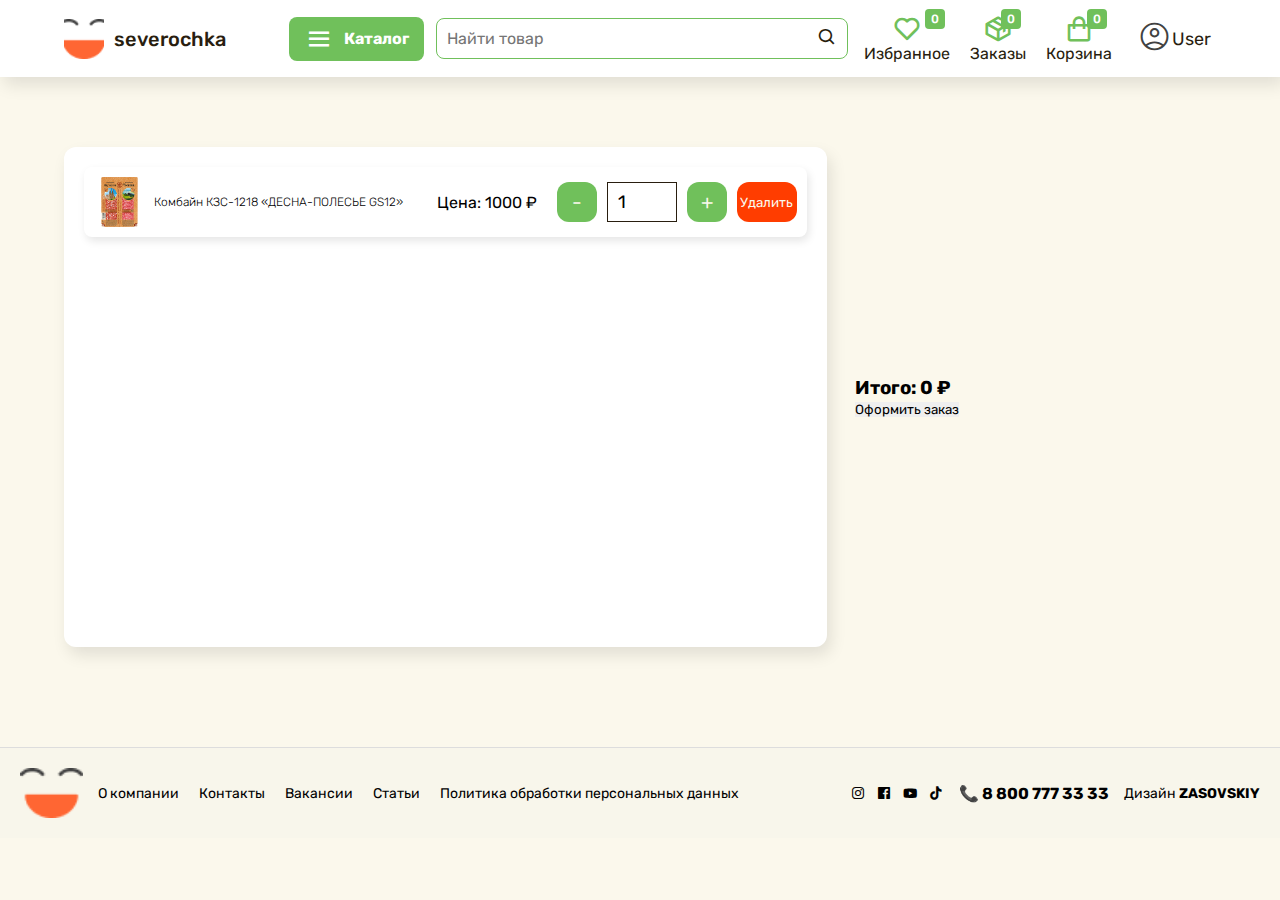
==== commit 3e75d1ec: "push loginpage" ====
--- a/cart.html
+++ b/cart.html
@@ -78,7 +78,7 @@
                         <span class="basket-count" id="basket-count">0</span>
                     </a>
                 </div>
-                <a class="user-profile" href="">
+                <a class="user-profile" href="login.html">
                     <div class="user-img" id="User-img">
                         <img src="" alt="">
                         <span class="material-symbols-outlined">
--- a/src/styles/cart.css
+++ b/src/styles/cart.css
@@ -151,8 +151,9 @@
     gap: var(--gap-20-px);
     display: flex;
     flex-direction: column;
-    background-color: var(--background);
+    background-color: #FFFFFF;
     border-radius: var(--border-radius-7);
+    box-shadow: var(--box-shadow-3);
 }
 
 .cart-item{
@@ -166,6 +167,7 @@
     gap: var(--gap-10-px);
 }
 
+
 .summuray-dash{
     flex: 0.5;
 }
@@ -173,6 +175,12 @@
 .cart-item{
     display: flex;
     box-shadow: var(--box-shadow-2);
+    transition: 0.3s ease;
+}
+
+
+.cart-item:hover{
+    box-shadow: var(--box-shadow-2-4);
 }
 
 .cart-item img{
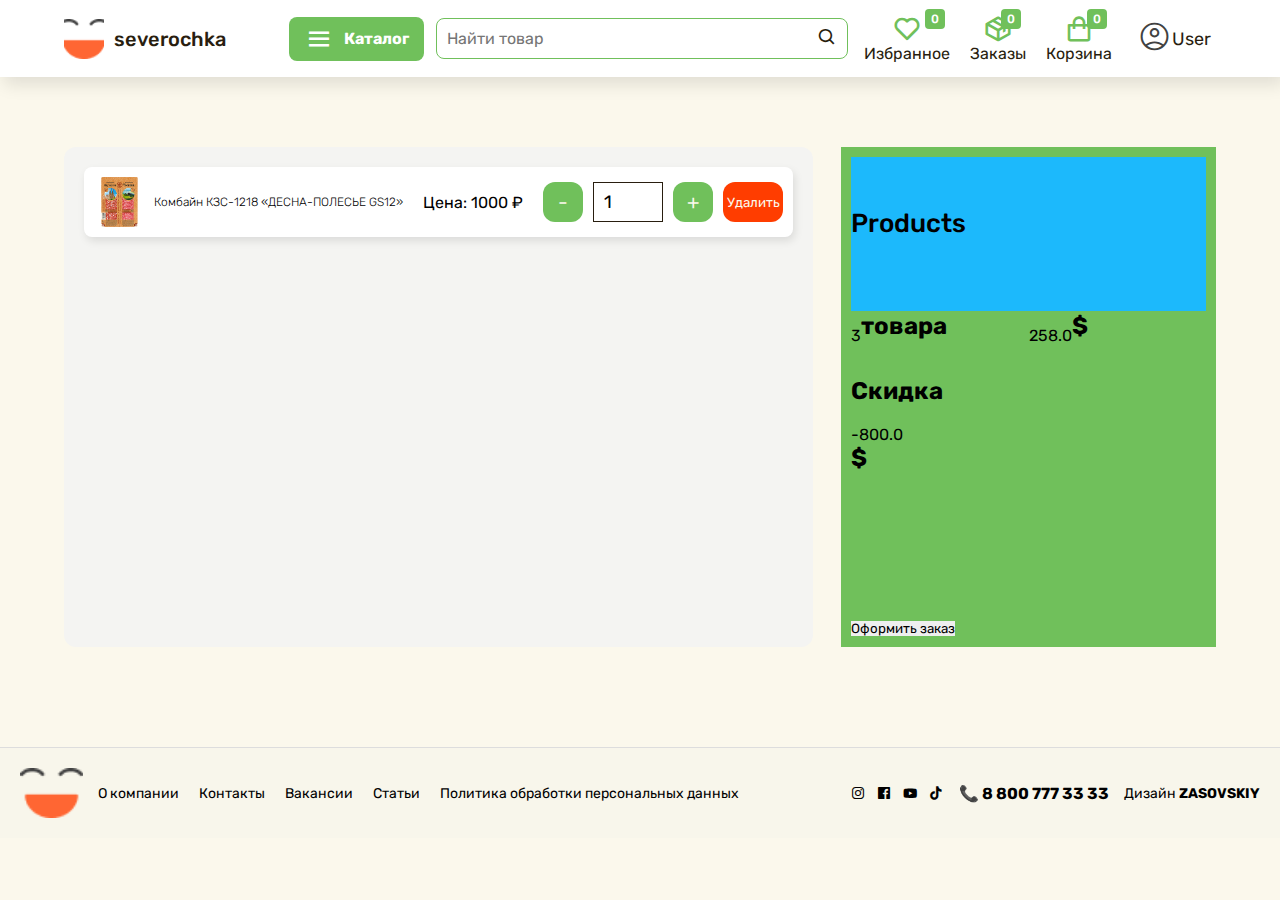
==== commit 3ca23504: "push" ====
--- a/cart.html
+++ b/cart.html
@@ -78,7 +78,7 @@
                         <span class="basket-count" id="basket-count">0</span>
                     </a>
                 </div>
-                <a class="user-profile" href="login.html">
+                <a class="user-profile" href="">
                     <div class="user-img" id="User-img">
                         <img src="" alt="">
                         <span class="material-symbols-outlined">
@@ -119,9 +119,33 @@
                     <!-- Add more cart items dynamically -->
                 </div>
                 <div class="summuray-dash">
+                    <div class="summuray-head">
+                        <h2>
+                            Products
+                        </h2>
+                    </div>
                     <div class="cart-summary">
-                        <h3>Итого: <span id="total-price">0 ₽</span></h3>
-                        <button class="checkout-btn">Оформить заказ</button>
+                        <div class="tovar-summary-1">
+                            <div class="tovar-count">
+                                <span>3</span><h2> товара</h2>
+                            </div>
+                            <div class="tovar-proce">
+                                <span>258.0</span><h2>$</h2>
+                            </div>
+                        </div>
+                        <div class="tovar-summary-2">
+                            <div class="tovar-skidki">
+                                <h2>Скидка</h2>
+                            </div>
+                            <div class="tovar-minuse-skidki">
+                                <span>-800.0</span><h2>$</h2>
+                            </div>
+                        </div>
+                    </div>
+                    <div class="summuray-footer">
+                        <button class="but-products">
+                            Оформить заказ
+                        </button>
                     </div>
                 </div>
             </div>
--- a/src/styles/cart.css
+++ b/src/styles/cart.css
@@ -151,9 +151,8 @@
     gap: var(--gap-20-px);
     display: flex;
     flex-direction: column;
-    background-color: #FFFFFF;
+    background-color: var(--background);
     border-radius: var(--border-radius-7);
-    box-shadow: var(--box-shadow-3);
 }
 
 .cart-item{
@@ -167,7 +166,6 @@
     gap: var(--gap-10-px);
 }
 
-
 .summuray-dash{
     flex: 0.5;
 }
@@ -175,12 +173,6 @@
 .cart-item{
     display: flex;
     box-shadow: var(--box-shadow-2);
-    transition: 0.3s ease;
-}
-
-
-.cart-item:hover{
-    box-shadow: var(--box-shadow-2-4);
 }
 
 .cart-item img{
@@ -234,4 +226,54 @@
     padding: 0, 5px;
     color: var(--background-color-2);
     cursor: pointer;
+}
+
+.summuray-dash{
+    display: flex;
+    align-items: start;
+    justify-content: start;
+    padding: 10px;
+    flex-direction: column;
+    background-color: var(--secondary);
+    justify-content: center;
+    height: 100%;
+}
+
+
+.summuray-head{
+    width: 100%;
+    display: flex;
+    align-items: center;
+    justify-content: start;
+    background-color: #1CB9FC;
+    flex: 1;
+}
+
+
+.summuray-head h2{
+    font-size: var(--font-size-26-px);
+    font-weight: var(--font-weight-500);
+}
+
+
+.cart-summary{
+    width: 100%;
+    flex: 2;
+    display: flex;
+    flex-direction: column;
+    gap: var(--gap-16-px);
+}
+
+.tovar-summary-1{
+    display: flex;
+    align-items: center;
+    justify-content: space-between;
+    height: 50px;
+}
+
+.tovar-count, .tovar-proce{
+    display: flex;
+    align-items: center;
+    height: 100%;
+    flex: 1;
 }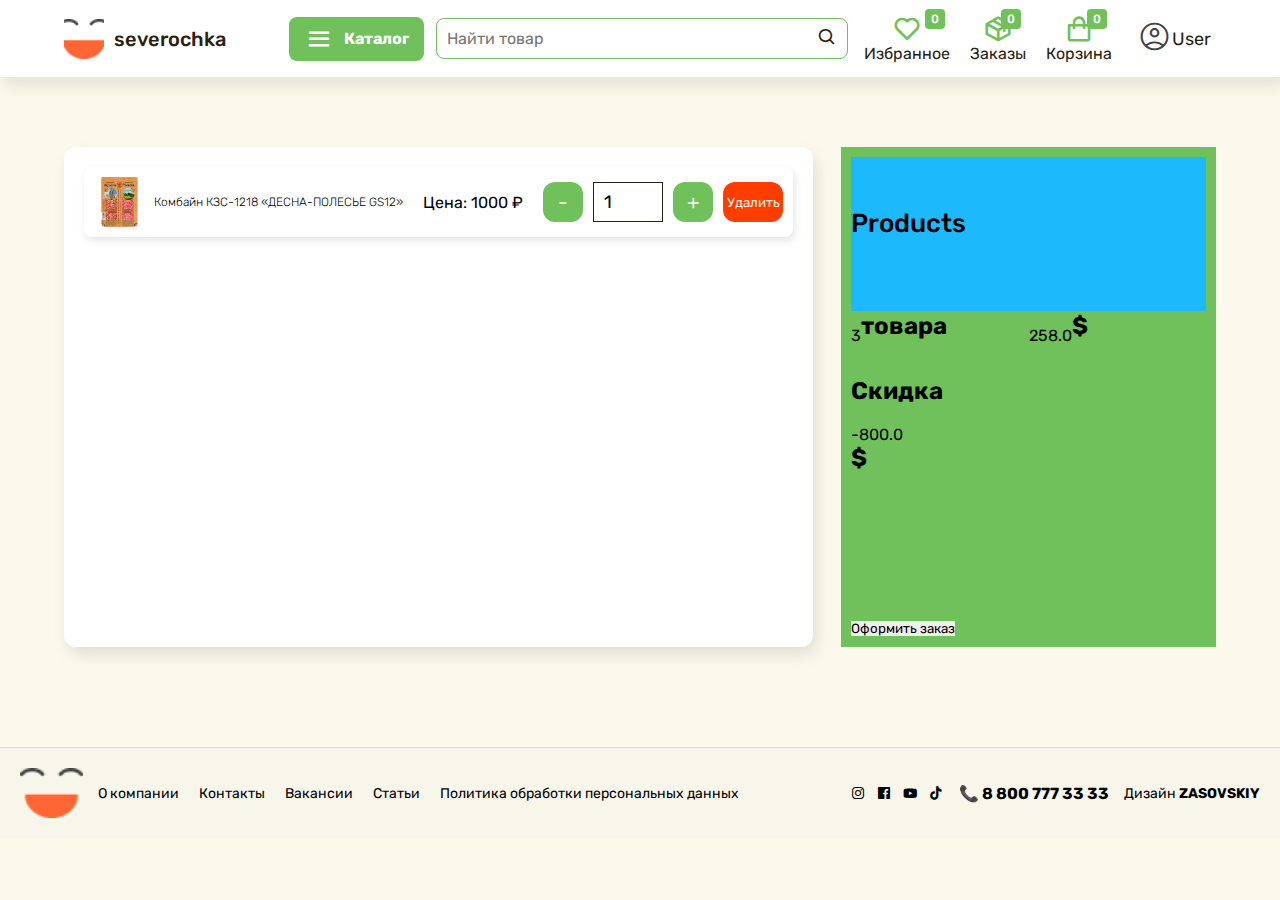
==== commit a1f5c3b4: "Merge branch 'main' of https://github.com/MrMuhammadjon/Real_project" ====
--- a/cart.html
+++ b/cart.html
@@ -78,7 +78,7 @@
                         <span class="basket-count" id="basket-count">0</span>
                     </a>
                 </div>
-                <a class="user-profile" href="">
+                <a class="user-profile" href="login.html">
                     <div class="user-img" id="User-img">
                         <img src="" alt="">
                         <span class="material-symbols-outlined">
--- a/src/styles/cart.css
+++ b/src/styles/cart.css
@@ -151,8 +151,9 @@
     gap: var(--gap-20-px);
     display: flex;
     flex-direction: column;
-    background-color: var(--background);
+    background-color: #FFFFFF;
     border-radius: var(--border-radius-7);
+    box-shadow: var(--box-shadow-3);
 }
 
 .cart-item{
@@ -166,6 +167,7 @@
     gap: var(--gap-10-px);
 }
 
+
 .summuray-dash{
     flex: 0.5;
 }
@@ -173,6 +175,12 @@
 .cart-item{
     display: flex;
     box-shadow: var(--box-shadow-2);
+    transition: 0.3s ease;
+}
+
+
+.cart-item:hover{
+    box-shadow: var(--box-shadow-2-4);
 }
 
 .cart-item img{
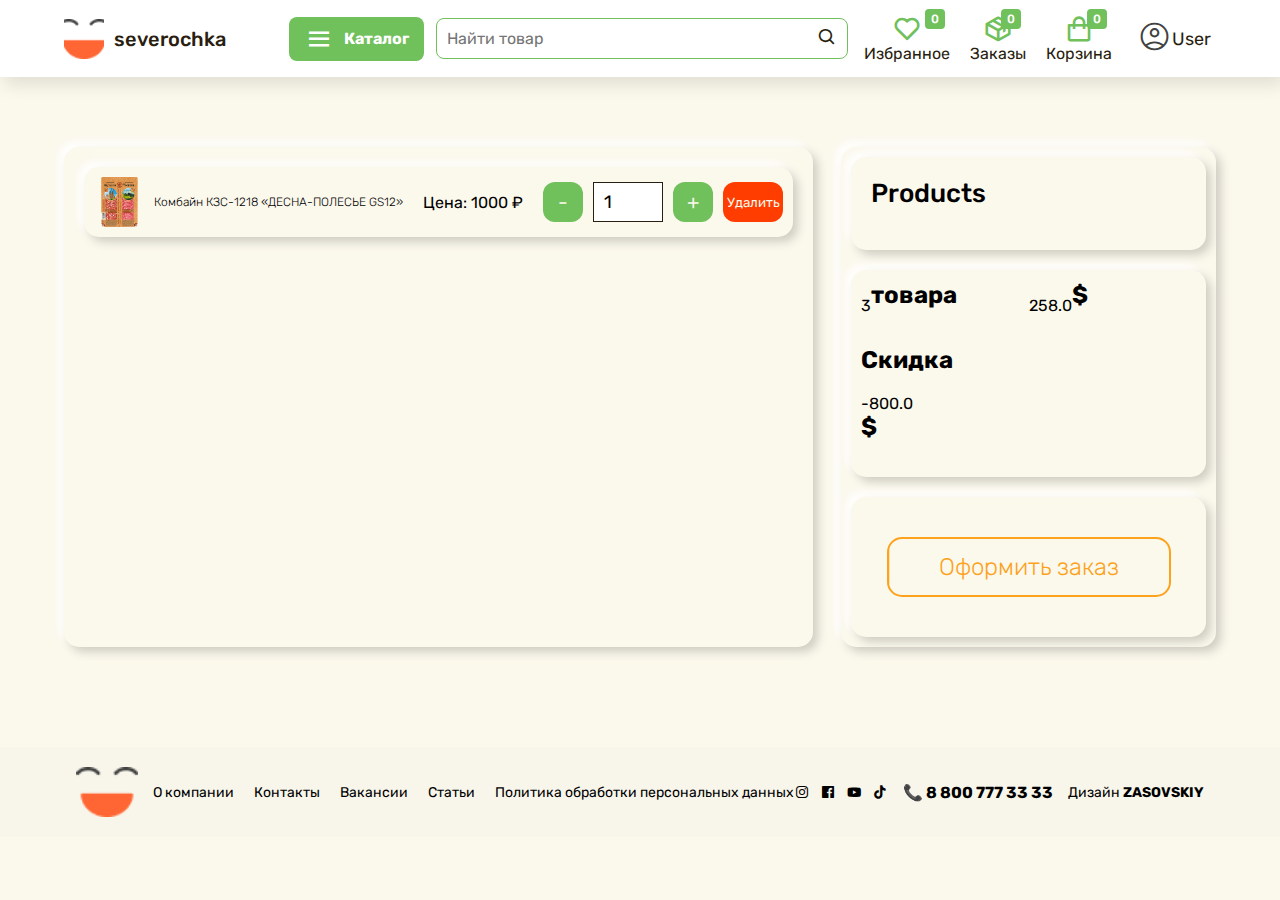
==== commit 6c209dc8: "end works" ====
--- a/cart.html
+++ b/cart.html
@@ -144,7 +144,9 @@
                     </div>
                     <div class="summuray-footer">
                         <button class="but-products">
-                            Оформить заказ
+                            <h1>
+                                Оформить заказ
+                            </h1>
                         </button>
                     </div>
                 </div>
--- a/src/styles/footer.css
+++ b/src/styles/footer.css
@@ -2,12 +2,24 @@
     margin-top: 100px;
     background-color: #f8f6eb;
     padding: 20px;
+    width: 100%;
+    display: flex;
+    align-items: center;
+    justify-content: center;
+}
+
+.footer-container{
     display: flex;
     justify-content: space-between;
     align-items: center;
     flex-wrap: wrap;
     border-top: 1px solid #ddd;
+    padding: 20px;
+    width: 90%;
+    max-width: 1400px;
 }
+
+
 .footer-left {
     display: flex;
     align-items: center;
--- a/src/styles/cart.css
+++ b/src/styles/cart.css
@@ -122,7 +122,7 @@
 }
 
 
-.cart-section{
+.cart-section {
     width: 100%;
     height: 500px;
     display: flex;
@@ -132,10 +132,10 @@
 }
 
 
-.cart-container{
+.cart-container {
     width: 90%;
     height: 100%;
-    max-width: 1200px; 
+    max-width: 1200px;
     display: flex;
     align-items: center;
     justify-content: space-between;
@@ -143,7 +143,7 @@
 }
 
 
-.cart-items{
+.cart-items {
     flex: 1;
     height: 100%;
     overflow: auto;
@@ -154,10 +154,13 @@
     background-color: #FFFFFF;
     border-radius: var(--border-radius-7);
     box-shadow: var(--box-shadow-3);
-}
-
-.cart-item{
-    background-color: white;
+    border-radius: 15px;
+    background: #FBF8EC;
+    box-shadow: 5px 5px 10px #d0cec4,
+        -5px -5px 10px #ffffff;
+}
+
+.cart-item {
     border-radius: var(--border-radius-5);
     display: flex;
     align-items: center;
@@ -168,42 +171,45 @@
 }
 
 
-.summuray-dash{
+.summuray-dash {
     flex: 0.5;
 }
 
-.cart-item{
-    display: flex;
-    box-shadow: var(--box-shadow-2);
+.cart-item {
+    display: flex;
     transition: 0.3s ease;
-}
-
-
-.cart-item:hover{
+    border-radius: 15px;
+    background: #FBF8EC;
+    box-shadow: 5px 5px 10px #d0cec4,
+        -5px -5px 10px #ffffff;
+}
+
+
+.cart-item:hover {
     box-shadow: var(--box-shadow-2-4);
 }
 
-.cart-item img{
+.cart-item img {
     width: 50px;
     height: 50px;
     object-fit: cover;
     cursor: pointer;
 }
 
-.cart-item-details{
+.cart-item-details {
     display: flex;
     align-items: center;
     justify-content: space-between;
     flex: 1;
 }
 
-.cart-item-detalis-controller{
+.cart-item-detalis-controller {
     display: flex;
     align-items: center;
     gap: var(--gap-10-px);
 }
 
-.item-quantity{
+.item-quantity {
     width: 70px;
     height: 40px;
     font-size: var(--font-size-18-px);
@@ -211,12 +217,13 @@
     padding: 10px;
 }
 
-.cart-item-details h3{
+.cart-item-details h3 {
     font-size: var(--font-size-12-px);
     font-weight: var(--font-weight-300);
 }
 
-.decrease-quantity, .increase-quantity{
+.decrease-quantity,
+.increase-quantity {
     width: 40px;
     height: 40px;
     border-radius: var(--border-radius-7);
@@ -226,7 +233,7 @@
     cursor: pointer;
 }
 
-.remove-item{
+.remove-item {
     width: 60px;
     height: 40px;
     border-radius: var(--border-radius-7);
@@ -236,52 +243,125 @@
     cursor: pointer;
 }
 
-.summuray-dash{
+.summuray-dash {
     display: flex;
     align-items: start;
     justify-content: start;
     padding: 10px;
     flex-direction: column;
-    background-color: var(--secondary);
+    background-color: #FFFFFF;
     justify-content: center;
     height: 100%;
-}
-
-
-.summuray-head{
+    border-radius: var(--border-radius-7);
+    box-shadow: var(--box-shadow-4);
+    gap: var(--gap-20-px);
+    border-radius: 15px;
+    background: #FBF8EC;
+    box-shadow: 5px 5px 10px #d0cec4,
+        -5px -5px 10px #ffffff;
+}
+
+
+.summuray-head {
     width: 100%;
     display: flex;
     align-items: center;
     justify-content: start;
-    background-color: #1CB9FC;
+    border-radius: 15px;
+    background: #FBF8EC;
+    box-shadow: 5px 5px 10px #d0cec4,
+        -5px -5px 10px #ffffff;
     flex: 1;
-}
-
-
-.summuray-head h2{
+    padding: 0px 20px;
+}
+
+
+.summuray-head h2 {
     font-size: var(--font-size-26-px);
     font-weight: var(--font-weight-500);
 }
 
 
-.cart-summary{
+.cart-summary {
     width: 100%;
     flex: 2;
     display: flex;
     flex-direction: column;
     gap: var(--gap-16-px);
-}
-
-.tovar-summary-1{
+    border-radius: 15px;
+    background: #FBF8EC;
+    box-shadow: 5px 5px 10px #d0cec4,
+        -5px -5px 10px #ffffff;
+    padding: 10px;
+}
+
+.tovar-summary-1 {
     display: flex;
     align-items: center;
     justify-content: space-between;
     height: 50px;
 }
 
-.tovar-count, .tovar-proce{
+.tovar-count,
+.tovar-proce {
     display: flex;
     align-items: center;
     height: 100%;
     flex: 1;
-}+}
+
+.summuray-footer {
+    width: 100%;
+    flex: 1.5;
+    display: flex;
+    align-items: center;
+    justify-content: center;
+    border-radius: 15px;
+    background: #FBF8EC;
+    box-shadow: 5px 5px 10px #d0cec4,
+        -5px -5px 10px #ffffff;
+}
+
+.but-products {
+    width: 80%;
+    height: 60px;
+    border-radius: 15px;
+    border: 2px solid var(--warning);
+    background: none;
+    cursor: pointer;
+    position: relative;
+    overflow: hidden;
+}
+
+
+.but-products h1{
+    position: relative;
+    z-index: 1;
+    color: var(--warning);
+    font-weight: var(--font-weight-300);
+    font-size: var(--font-size-24-px);
+    transition: 0.2s ease;
+}
+
+.but-products:hover h1 {
+    color: white;
+}
+
+.but-products::before{
+    position: absolute;
+    content: "";
+    width: 100%;
+    height: 100%;
+    top: 0;
+    left: 0;
+    z-index: 1;
+    background-color: var(--warning);
+    border-radius: var(--border-radius-7);
+    transition: 0.3s ease;
+    transform: translatex(-100%);
+}
+
+
+.but-products:hover::before{
+    transform: translatex(0%);
+}
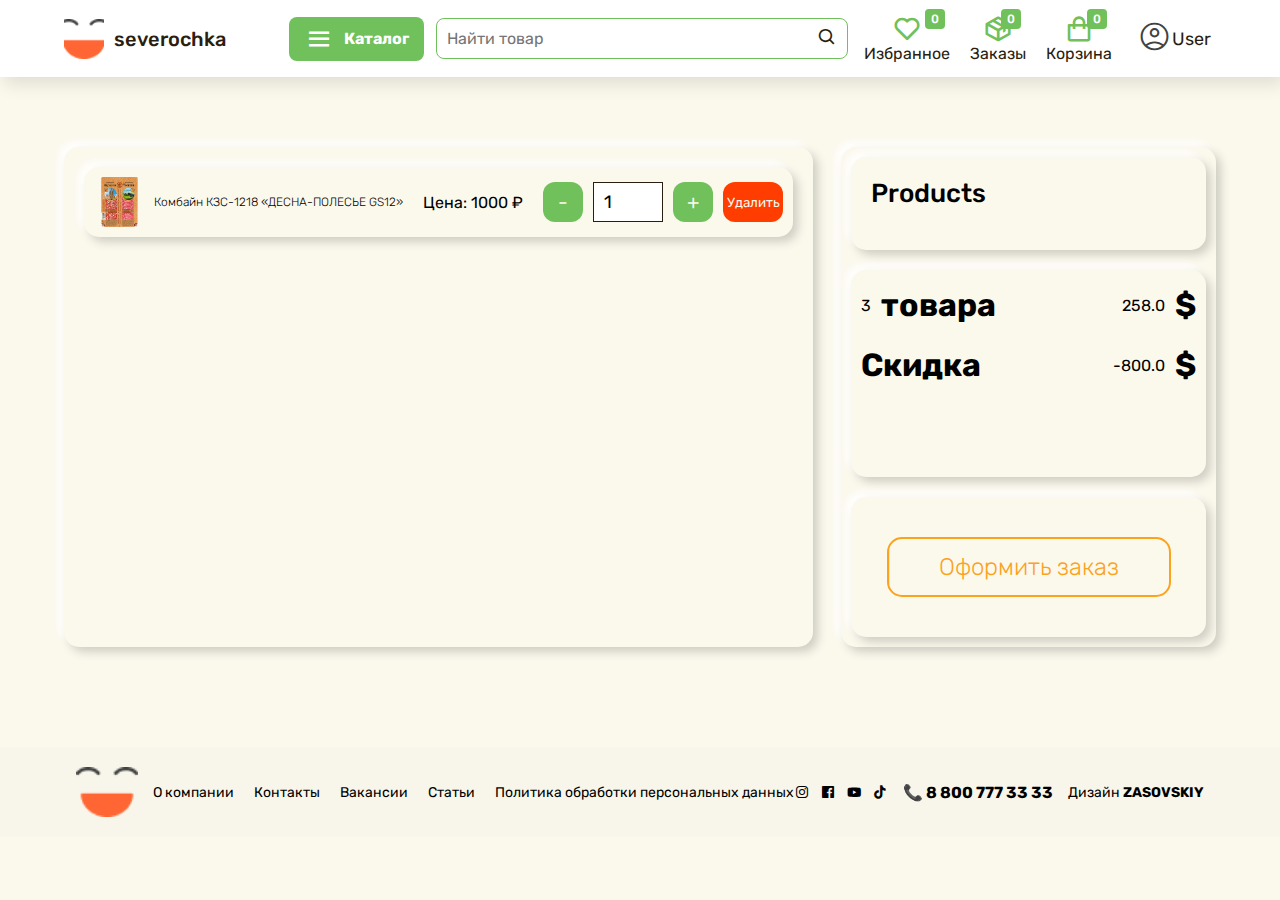
==== commit e4aef127: "nadonam kalla garang" ====
--- a/cart.html
+++ b/cart.html
@@ -7,7 +7,7 @@
     <meta charset="UTF-8">
     <meta name="viewport" content="width=device-width, initial-scale=1.0">
     <title>Document</title>
-    <script src="src/js/cart.js" defer></script>
+    <script src="src/js/cart.js" defer type="module"></script>
 
     <link rel="stylesheet" href="./src/styles/category.css">
 
@@ -61,7 +61,7 @@
                     <a href="#">
                         <i class='bx bx-heart'></i>
                         <p>Избранное</p>
-                        <span id="sort-count" class="sort-count cart-html-for-js">0</span>
+                        <span id="sort-count-cart" class="sort-count cart-html-for-js">0</span>
                     </a>
                 </div>
                 <div class="product-content">
@@ -75,7 +75,7 @@
                     <a href="">
                         <i class="bx bx-shopping-bag"></i>
                         <p>Корзина</p>
-                        <span class="basket-count" id="basket-count">0</span>
+                        <span class="basket-count" id="basket-count-cart">0</span>
                     </a>
                 </div>
                 <a class="user-profile" href="login.html">
@@ -127,18 +127,18 @@
                     <div class="cart-summary">
                         <div class="tovar-summary-1">
                             <div class="tovar-count">
-                                <span>3</span><h2> товара</h2>
+                                <span>3</span><h1> товара</h1>
                             </div>
                             <div class="tovar-proce">
-                                <span>258.0</span><h2>$</h2>
+                                <span>258.0</span><h1>$</h1>
                             </div>
                         </div>
                         <div class="tovar-summary-2">
                             <div class="tovar-skidki">
-                                <h2>Скидка</h2>
+                                <h1>Скидка</h1>
                             </div>
                             <div class="tovar-minuse-skidki">
-                                <span>-800.0</span><h2>$</h2>
+                                <span>-800.0</span><h1>$</h1>
                             </div>
                         </div>
                     </div>
--- a/src/styles/responsive.css
+++ b/src/styles/responsive.css
@@ -43,6 +43,26 @@
         font-size: var(--font-size-14-px);
     }
 
+    .cart-container{
+        flex-direction: column;
+    }   
+
+    .summuray-dash{
+        width: 90%;
+    }
+
+    .summuray-footer{
+        padding: 10px;
+    }
+
+    .cart-section{
+        height: auto;
+    }
+
+    .cart-container{
+        height: auto;
+    }
+
 }
 
 @media(max-width: 768px) {
@@ -76,17 +96,21 @@
         align-items: center;
         text-align: center;
     }
+
     .footer-left {
         flex-direction: column;
         align-items: center;
         margin-bottom: 15px;
     }
+
     .footer-left img {
         margin-bottom: 10px;
     }
+
     .footer-links {
         align-items: center;
     }
+
     .footer-right {
         flex-direction: column;
         align-items: center;
@@ -103,11 +127,11 @@
         width: 100%;
     }
 
-    .grid{
+    .grid {
         display: flex;
         flex-wrap: wrap;
     }
-      
+
 }
 
 @media(max-width: 576px) {
@@ -134,7 +158,8 @@
     .map-html-content h1 {
         font-size: var(--font-size-30-px);
     }
-    .Hide-catet{
+
+    .Hide-catet {
         top: -800px;
         background-color: red;
     }
--- a/src/styles/cart.css
+++ b/src/styles/cart.css
@@ -308,6 +308,24 @@
     align-items: center;
     height: 100%;
     flex: 1;
+    gap: var(--gap-10-px);
+}
+
+.tovar-proce{
+    justify-content: end;
+}
+
+.tovar-summary-2{
+    display: flex;
+    align-items: center;
+    justify-content: space-between;
+}
+
+.tovar-minuse-skidki{
+    display: flex;
+    align-items: center;
+    justify-content: space-between;
+    gap: var(--gap-10-px);
 }
 
 .summuray-footer {
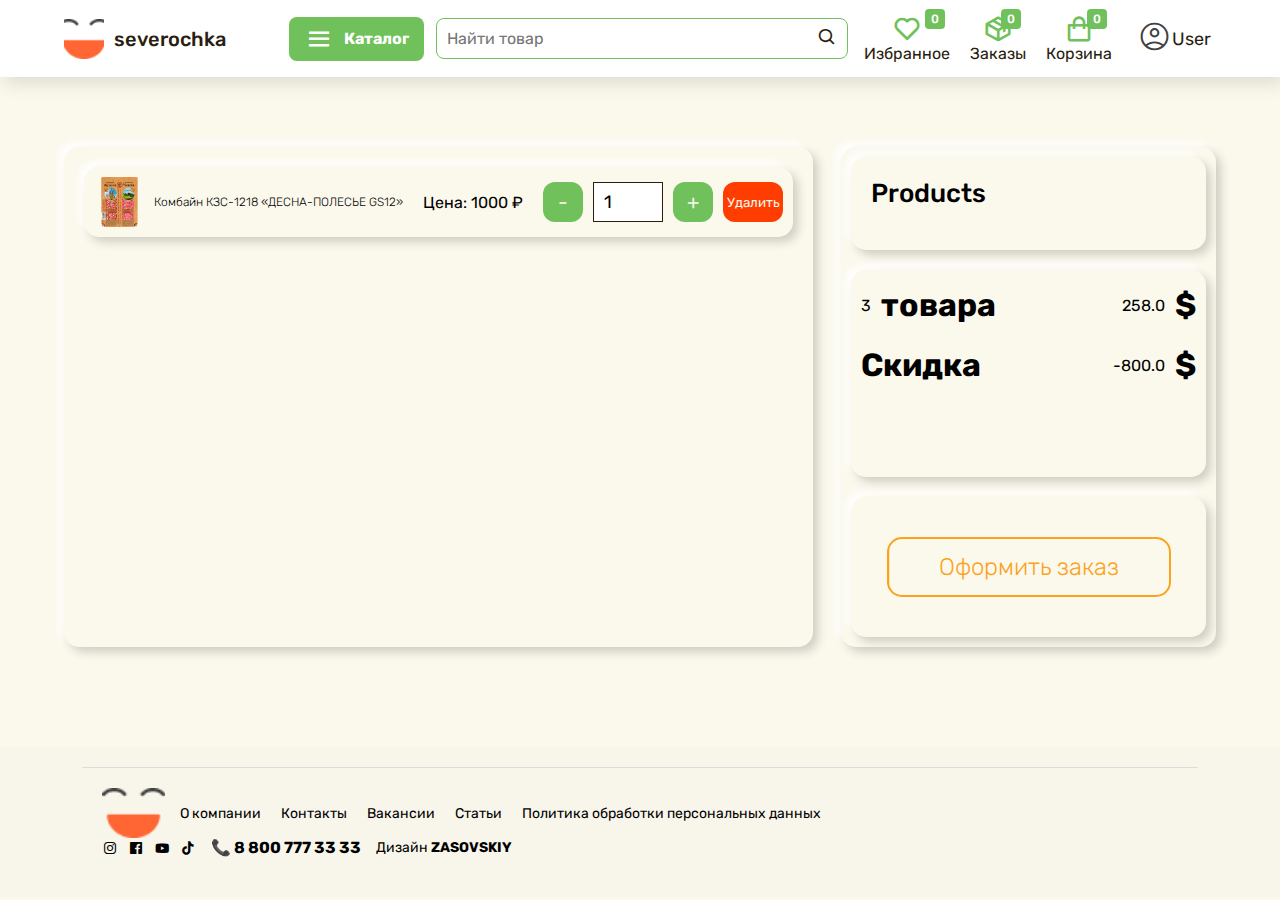
==== commit d3060ebf: "push somethink" ====
--- a/cart.html
+++ b/cart.html
@@ -155,25 +155,27 @@
     </main>
 
     <footer class="footer">
-        <div class="footer-left">
-            <img src="public/img/logo pnj/Group.png" alt="Северяночка">
-            <div class="footer-links">
-                <a href="#">О компании</a>
-                <a href="#">Контакты</a>
-                <a href="#">Вакансии</a>
-                <a href="#">Статьи</a>
-                <a href="#">Политика обработки персональных данных</a>
+        <div class="footer-container">
+            <div class="footer-left">
+                <img src="public/img/logo pnj/Group.png" alt="Северяночка">
+                <div class="footer-links">
+                    <a href="#">О компании</a>
+                    <a href="#">Контакты</a>
+                    <a href="#">Вакансии</a>
+                    <a href="#">Статьи</a>
+                    <a href="#">Политика обработки персональных данных</a>
+                </div>
             </div>
-        </div>
-        <div class="footer-right">
-            <div class="social-icons">
-                <i class='bx bxl-instagram'></i>
-                <i class='bx bxl-facebook-square'></i>
-                <i class='bx bxl-youtube'></i>
-                <i class='bx bxl-tiktok'></i>
+            <div class="footer-right">
+                <div class="social-icons">
+                    <i class='bx bxl-instagram'></i>
+                    <i class='bx bxl-facebook-square'></i>
+                    <i class='bx bxl-youtube'></i>
+                    <i class='bx bxl-tiktok'></i>
+                </div>
+                <div class="footer-contact">📞 8 800 777 33 33</div>
+                <div class="footer-design">Дизайн <strong>ZASOVSKIY</strong></div>
             </div>
-            <div class="footer-contact">📞 8 800 777 33 33</div>
-            <div class="footer-design">Дизайн <strong>ZASOVSKIY</strong></div>
         </div>
     </footer>
 
